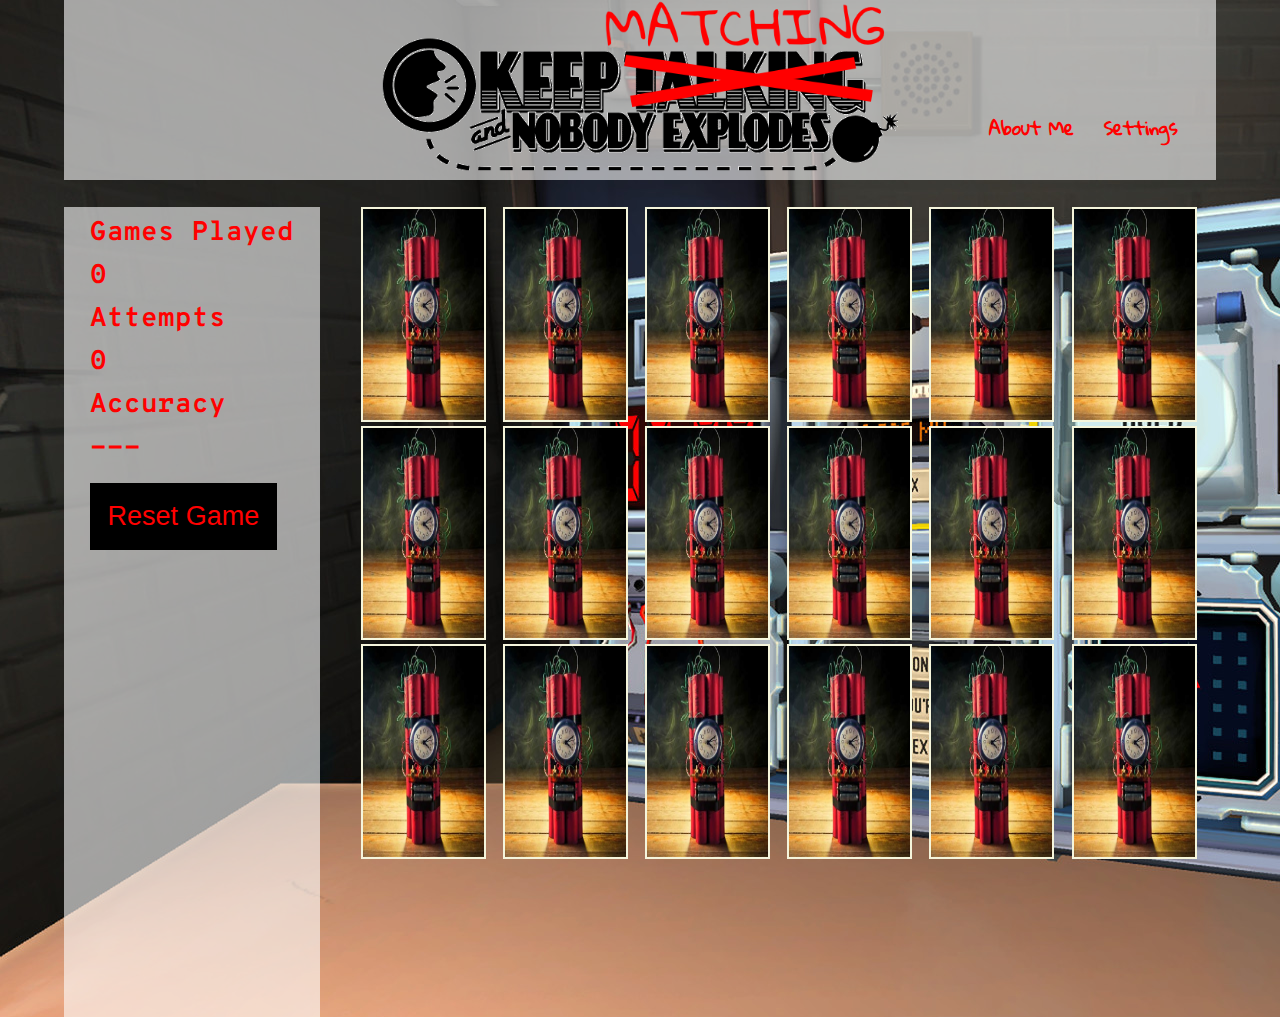
==== index.html @ 13869fd3 "memory match 1.0 - Michael Duong" ====
<!DOCTYPE html>
<html lang="en">
<head>
    <meta charset="UTF-8">
    <title>Memory Match!</title>
    <script src="https://code.jquery.com/jquery-2.1.4.min.js"></script>
    <!--<script src="http://learning-fuze.github.io/memory_match/v0.1/script.js"></script>-->
    <script src="main.js"></script>
    <link href="https://fonts.googleapis.com/css?family=Gloria+Hallelujah|Overpass+Mono" rel="stylesheet">
    <link rel="stylesheet" href="style.css">


</head>
<body>

<header>
    <img src="ktane-logo.png" alt="Memory Match Logo">
    <ul>
        <li><a href="about.html" target="_blank">About Me</a></li>
        <li><a href="#">Settings</a></li>
    </ul>


</header>

<section id="stats-container">
    <div class="games-played">
        <div class="label">Games Played</div>
        <div class="value">0</div>
    </div>

    <div class="attempts">
        <div class="label">Attempts</div>
        <div class="value">0</div>
    </div>

    <div class="accuracy">
        <div class="label">Accuracy</div>
        <div class="value">---</div>
    </div>

    <button class="reset">Reset Game</button>
</section>

<div id="game-area">

    <div class="card">
        <div class="front">
            <img src="red_wire.jpg">
        </div>
        <div class="back">
            <img src="bomb_back.jpg">
        </div>
    </div>

    <div class="card">
        <div class="front">
            <img src="red_wire.jpg">
        </div>
        <div class="back">
            <img src="bomb_back.jpg">
        </div>
    </div>

    <div class="card">
        <div class="front">
            <img src="orange_wire.jpg">
        </div>
        <div class="back">
            <img src="bomb_back.jpg">
        </div>
    </div>

    <div class="card">
        <div class="front">
            <img src="orange_wire.jpg">
        </div>
        <div class="back">
            <img src="bomb_back.jpg">
        </div>
    </div>

    <div class="card">
        <div class="front">
            <img src="yellow_wire.jpg">
        </div>
        <div class="back">
            <img src="bomb_back.jpg">
        </div>
    </div>

    <div class="card">
        <div class="front">
            <img src="yellow_wire.jpg">
        </div>
        <div class="back">
            <img src="bomb_back.jpg">
        </div>
    </div>

    <div class="card">
        <div class="front">
            <img src="green_wire.jpg">
        </div>
        <div class="back">
            <img src="bomb_back.jpg">
        </div>
    </div>

    <div class="card">
        <div class="front">
            <img src="green_wire.jpg">
        </div>
        <div class="back">
            <img src="bomb_back.jpg">
        </div>
    </div>

    <div class="card">
        <div class="front">
            <img src="blue_wire.jpg">
        </div>
        <div class="back">
            <img src="bomb_back.jpg">
        </div>
    </div>

    <div class="card">
        <div class="front">
            <img src="blue_wire.jpg">
        </div>
        <div class="back">
            <img src="bomb_back.jpg">
        </div>
    </div>

    <div class="card">
        <div class="front">
            <img src="purple_wire.jpg">
        </div>
        <div class="back">
            <img src="bomb_back.jpg">
        </div>
    </div>

    <div class="card">
        <div class="front">
            <img src="purple_wire.jpg">
        </div>
        <div class="back">
            <img src="bomb_back.jpg">
        </div>
    </div>

    <div class="card">
        <div class="front">
            <img src="black_wire.png">
        </div>
        <div class="back">
            <img src="bomb_back.jpg">
        </div>
    </div>

    <div class="card">
        <div class="front">
            <img src="black_wire.png">
        </div>
        <div class="back">
            <img src="bomb_back.jpg">
        </div>
    </div>

    <div class="card">
        <div class="front">
            <img src="white_wire.jpg">
        </div>
        <div class="back">
            <img src="bomb_back.jpg">
        </div>
    </div>

    <div class="card">
        <div class="front">
            <img src="white_wire.jpg">
        </div>
        <div class="back">
            <img src="bomb_back.jpg">
        </div>
    </div>

    <div class="card">
        <div class="front">
            <img src="gray_wire.jpg">
        </div>
        <div class="back">
            <img src="bomb_back.jpg">
        </div>
    </div>

    <div class="card">
        <div class="front">
            <img src="gray_wire.jpg">
        </div>
        <div class="back">
            <img src="bomb_back.jpg">
        </div>
    </div>

</div>

</body>
</html>
---- style.css ----
html{
    height:90vh;
    font-size: 100%;
    color:red;
}

body{
    width:90%;
    height:100%;
    margin:0 auto;
    background-image:url(ktane-background.jpg);
    position:relative;
}

header{
    width:100%;
    height:20vh;
    position:relative;
    background-color: rgba(255,255,255,0.6);
    margin-bottom:3vh;
}

header img {
    height: 95%;
    width: auto;
    display:block;
    margin:0 auto;
}

ul {
    position:absolute;
    right: 2vw;
    bottom: 2vh;
}

li{
    list-style-type:none;
    display:inline-block;
    position:relative;
    right:0;
    margin: auto 1vw;
}

#stats-container{
    width:20%;
    height:100%;
    display:inline-block;
    margin:0;
    background-color:rgba(255,255,255,.6);
    font-family: "Overpass Mono", "monospace";
    font-weight:bold;
    font-size: 3vh;
    padding-left: 2vw;
}

.reset{
    background-color:black;
    color: red;
    padding: 2vmin;
    margin: 2vmin auto;
    font-size: 3vmin;
    border:none;
}

.label {
    margin: 1vh auto;
}

#game-area{
    width:75%;
    height:100%;
    float:right;
}

a:link, a:visited{
    text-decoration:none;
    font-size: 2vh;
    font-weight:bold;
    font-family: "gloria hallelujah", sans-serif;
    color:red;
}

.card{
    width: 14%;
    position: relative;
    height: 26%;
    display: inline-block;
    border: 2px beige solid;
    margin: auto 1%;
}
.front, .back{
    position: absolute;
    width: 100%;
    height: 100%;
    background-color:white;
}

.card img{
    height: 100%;
    width: 100%;
}

.winner{
    margin: auto;
    width: 25%;
    height: 20%;
    position: fixed;
    background-color:rgba(1,1,1,.6);
    color:red;
    top:50%;
    left:50%;
    transform:translate(-50%,-50%);
    font-size:3em;
    text-align:center;
}
.winner button{
    margin: auto;
}

/* ABOUT ME */

.about_background{
    width: 60%;
    position:relative;
    margin: auto;
}

.about_background img{
    width:100%;
    height: auto;
}
.about_content{
    width:45%;
    color:black;
    font-family: "Courier New";
    position: absolute;
    top:25%;
    left:10%;
    font-size: 1vw;
}
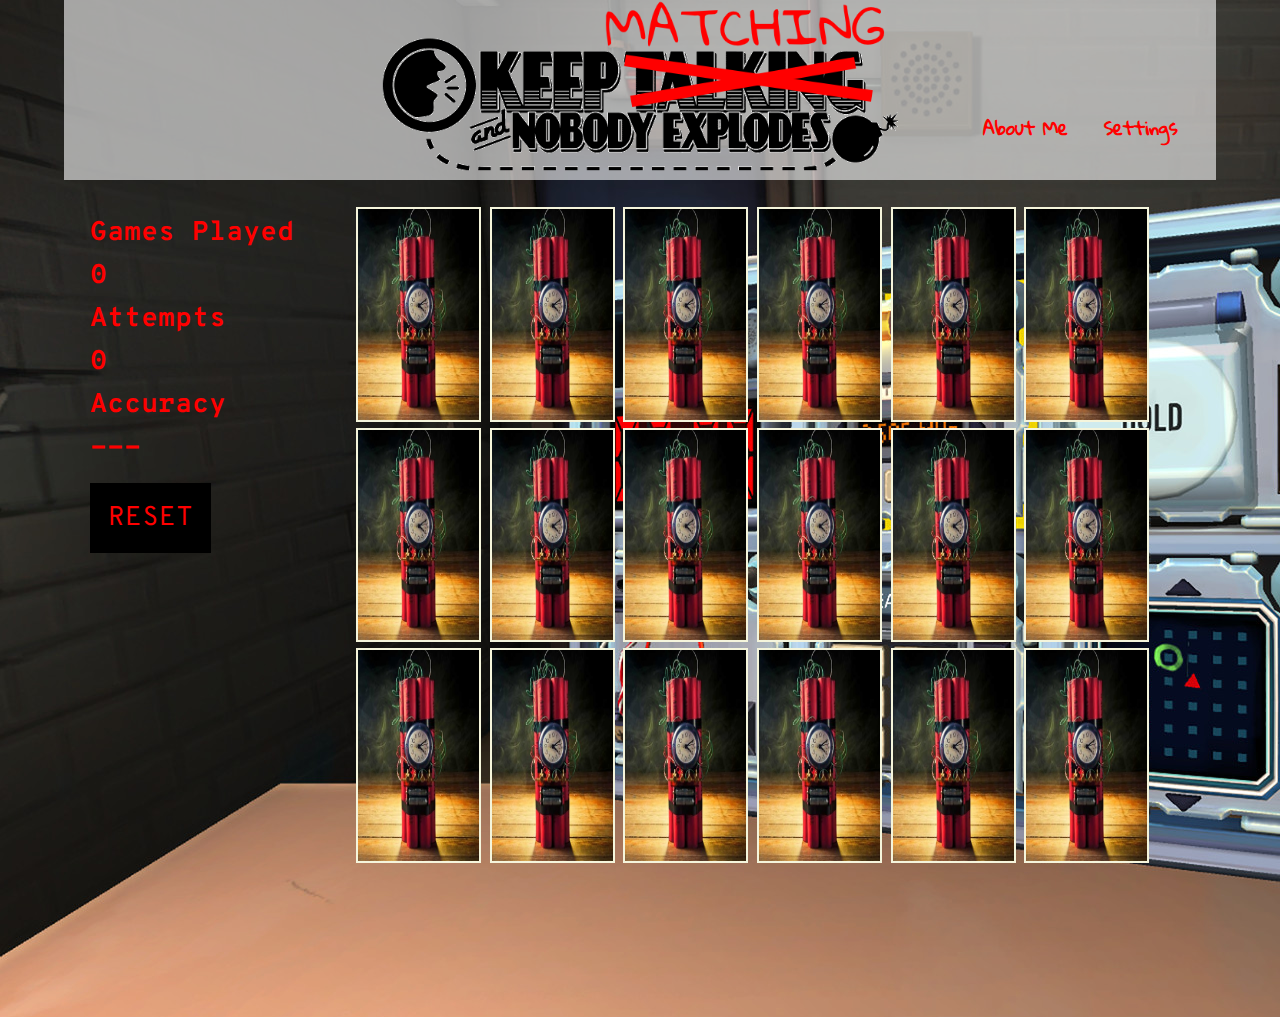
==== commit 7f521019: "memory match 1.0 - michael duong" ====
--- a/index.html
+++ b/index.html
@@ -4,7 +4,6 @@
     <meta charset="UTF-8">
     <title>Memory Match!</title>
     <script src="https://code.jquery.com/jquery-2.1.4.min.js"></script>
-    <!--<script src="http://learning-fuze.github.io/memory_match/v0.1/script.js"></script>-->
     <script src="main.js"></script>
     <link href="https://fonts.googleapis.com/css?family=Gloria+Hallelujah|Overpass+Mono" rel="stylesheet">
     <link rel="stylesheet" href="style.css">
@@ -39,7 +38,7 @@
         <div class="value">---</div>
     </div>
 
-    <button class="reset">Reset Game</button>
+    <button class="reset">RESET</button>
 </section>
 
 <div id="game-area">
--- a/style.css
+++ b/style.css
@@ -1,4 +1,5 @@
 html{
+    font-family: "Overpass Mono", "monospace";
     height:90vh;
     font-size: 100%;
     color:red;
@@ -46,8 +47,6 @@
     height:100%;
     display:inline-block;
     margin:0;
-    background-color:rgba(255,255,255,.6);
-    font-family: "Overpass Mono", "monospace";
     font-weight:bold;
     font-size: 3vh;
     padding-left: 2vw;
@@ -59,6 +58,7 @@
     padding: 2vmin;
     margin: 2vmin auto;
     font-size: 3vmin;
+    font-family: "Overpass Mono", "monospace";
     border:none;
 }
 
@@ -86,7 +86,7 @@
     height: 26%;
     display: inline-block;
     border: 2px beige solid;
-    margin: auto 1%;
+    margin: auto 0.5%;
 }
 .front, .back{
     position: absolute;
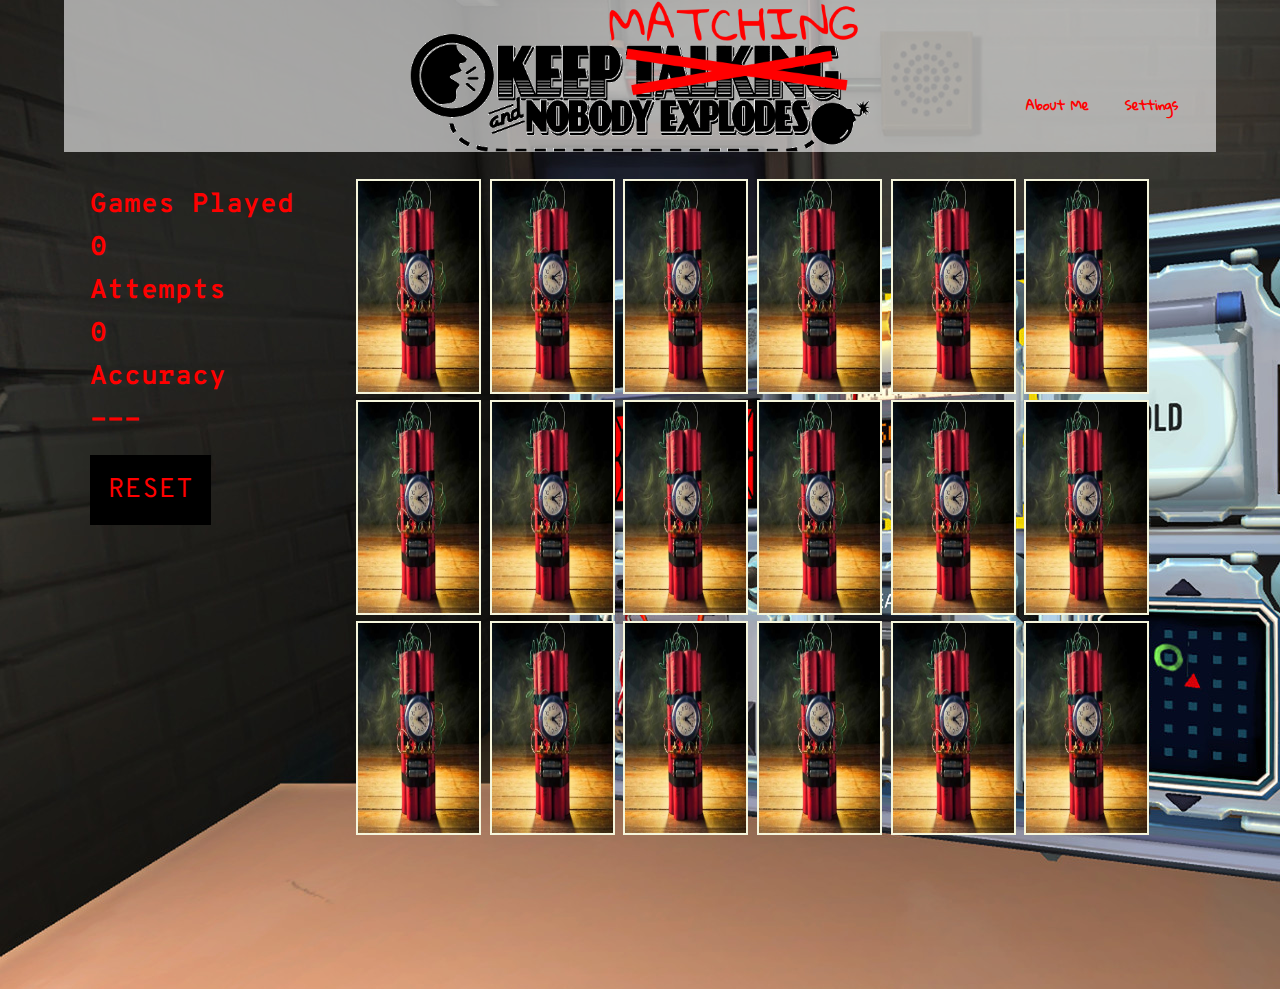
==== commit 5421b4de: "fixed resizing bug in the header image" ====
--- a/index.html
+++ b/index.html
@@ -13,7 +13,7 @@
 <body>
 
 <header>
-    <img src="ktane-logo.png" alt="Memory Match Logo">
+    <div class="header-img-container"><img src="ktane-logo.png" alt="Memory Match Logo"></div>
     <ul>
         <li><a href="about.html" target="_blank">About Me</a></li>
         <li><a href="#">Settings</a></li>
--- a/style.css
+++ b/style.css
@@ -1,8 +1,13 @@
 html{
     font-family: "Overpass Mono", "monospace";
     height:90vh;
-    font-size: 100%;
+    font-size: 0;
     color:red;
+
+}
+
+body > * {
+    font-size:initial;
 }
 
 body{
@@ -15,15 +20,19 @@
 
 header{
     width:100%;
-    height:20vh;
     position:relative;
     background-color: rgba(255,255,255,0.6);
     margin-bottom:3vh;
 }
 
+.header-img-container{
+    width:40%;
+    height:100%;
+    margin: 0 auto;
+}
 header img {
-    height: 95%;
-    width: auto;
+    width: 100%;
+    height:auto;
     display:block;
     margin:0 auto;
 }
@@ -74,7 +83,7 @@
 
 a:link, a:visited{
     text-decoration:none;
-    font-size: 2vh;
+    font-size: 1vw;
     font-weight:bold;
     font-family: "gloria hallelujah", sans-serif;
     color:red;
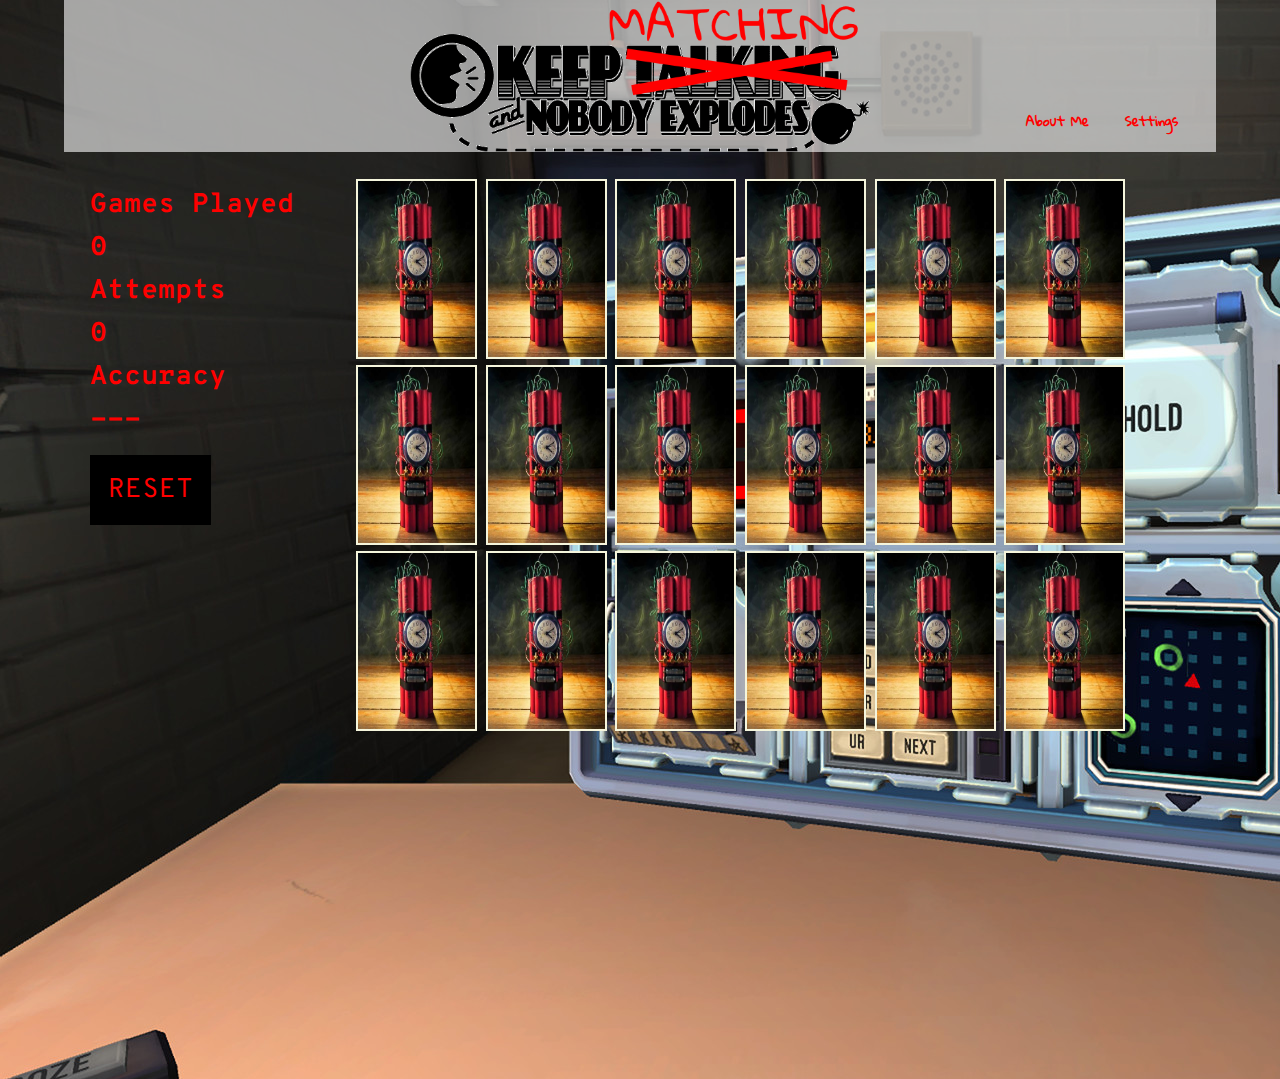
==== commit b891b3ca: "memory match v1.0" ====
--- a/index.html
+++ b/index.html
@@ -2,6 +2,7 @@
 <html lang="en">
 <head>
     <meta charset="UTF-8">
+    <meta name="viewport" content="width=device-width, initial-scale=1.0">
     <title>Memory Match!</title>
     <script src="https://code.jquery.com/jquery-2.1.4.min.js"></script>
     <script src="main.js"></script>
--- a/style.css
+++ b/style.css
@@ -1,9 +1,8 @@
 html{
     font-family: "Overpass Mono", "monospace";
-    height:90vh;
     font-size: 0;
+    margin:0;
     color:red;
-
 }
 
 body > * {
@@ -12,7 +11,7 @@
 
 body{
     width:90%;
-    height:100%;
+    height: 100vh;
     margin:0 auto;
     background-image:url(ktane-background.jpg);
     position:relative;
@@ -41,6 +40,7 @@
     position:absolute;
     right: 2vw;
     bottom: 2vh;
+    margin: 0;
 }
 
 li{
@@ -57,7 +57,7 @@
     display:inline-block;
     margin:0;
     font-weight:bold;
-    font-size: 3vh;
+    font-size: 3vmin;
     padding-left: 2vw;
 }
 
@@ -69,6 +69,10 @@
     font-size: 3vmin;
     font-family: "Overpass Mono", "monospace";
     border:none;
+}
+
+.reset:focus{
+    outline:none;
 }
 
 .label {
@@ -92,10 +96,11 @@
 .card{
     width: 14%;
     position: relative;
-    height: 26%;
+    height: 20%;
     display: inline-block;
     border: 2px beige solid;
     margin: auto 0.5%;
+    box-sizing: border-box;
 }
 .front, .back{
     position: absolute;
@@ -145,5 +150,5 @@
     position: absolute;
     top:25%;
     left:10%;
-    font-size: 1vw;
+    font-size: 2vh;
 }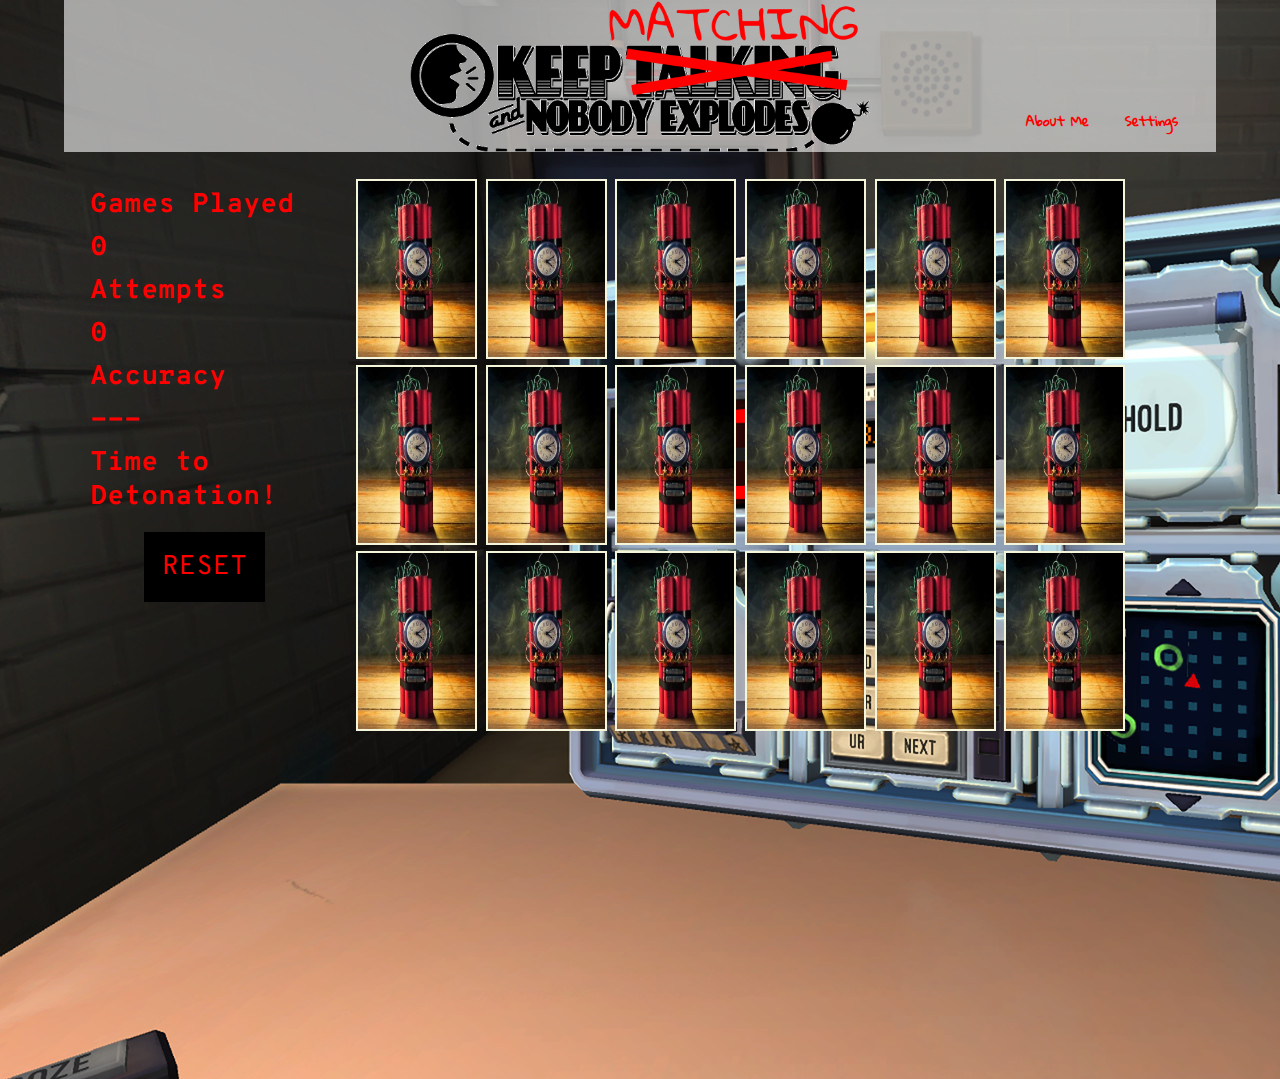
==== commit f5db19d3: "memory match v1.0 - Michael Duong" ====
--- a/index.html
+++ b/index.html
@@ -39,6 +39,11 @@
         <div class="value">---</div>
     </div>
 
+    <div>
+        <div class = "label">Time to Detonation!</div>
+        <div id="timer"></div>
+    </div>
+
     <button class="reset">RESET</button>
 </section>
 
--- a/style.css
+++ b/style.css
@@ -69,6 +69,7 @@
     font-size: 3vmin;
     font-family: "Overpass Mono", "monospace";
     border:none;
+    display:block;
 }
 
 .reset:focus{
@@ -77,6 +78,9 @@
 
 .label {
     margin: 1vh auto;
+}
+#timer {
+    font-size: 5vmin;
 }
 
 #game-area{
@@ -127,8 +131,34 @@
     font-size:3em;
     text-align:center;
 }
-.winner button{
+.winner button, .loser button{
     margin: auto;
+}
+
+.loser{
+    margin: auto;
+    width: 100%;
+    position: fixed;
+    background-color: black;
+    color:red;
+    top:50%;
+    left:50%;
+    transform:translate(-50%,-50%);
+    font-size:3em;
+    text-align:center;
+}
+
+.loser img{
+    width:100%;
+    height:auto;
+}
+
+.loser .reset {
+    position:fixed;
+    top:50%;
+    left:50%;
+    transform:translate(-50%,-50%);
+
 }
 
 /* ABOUT ME */
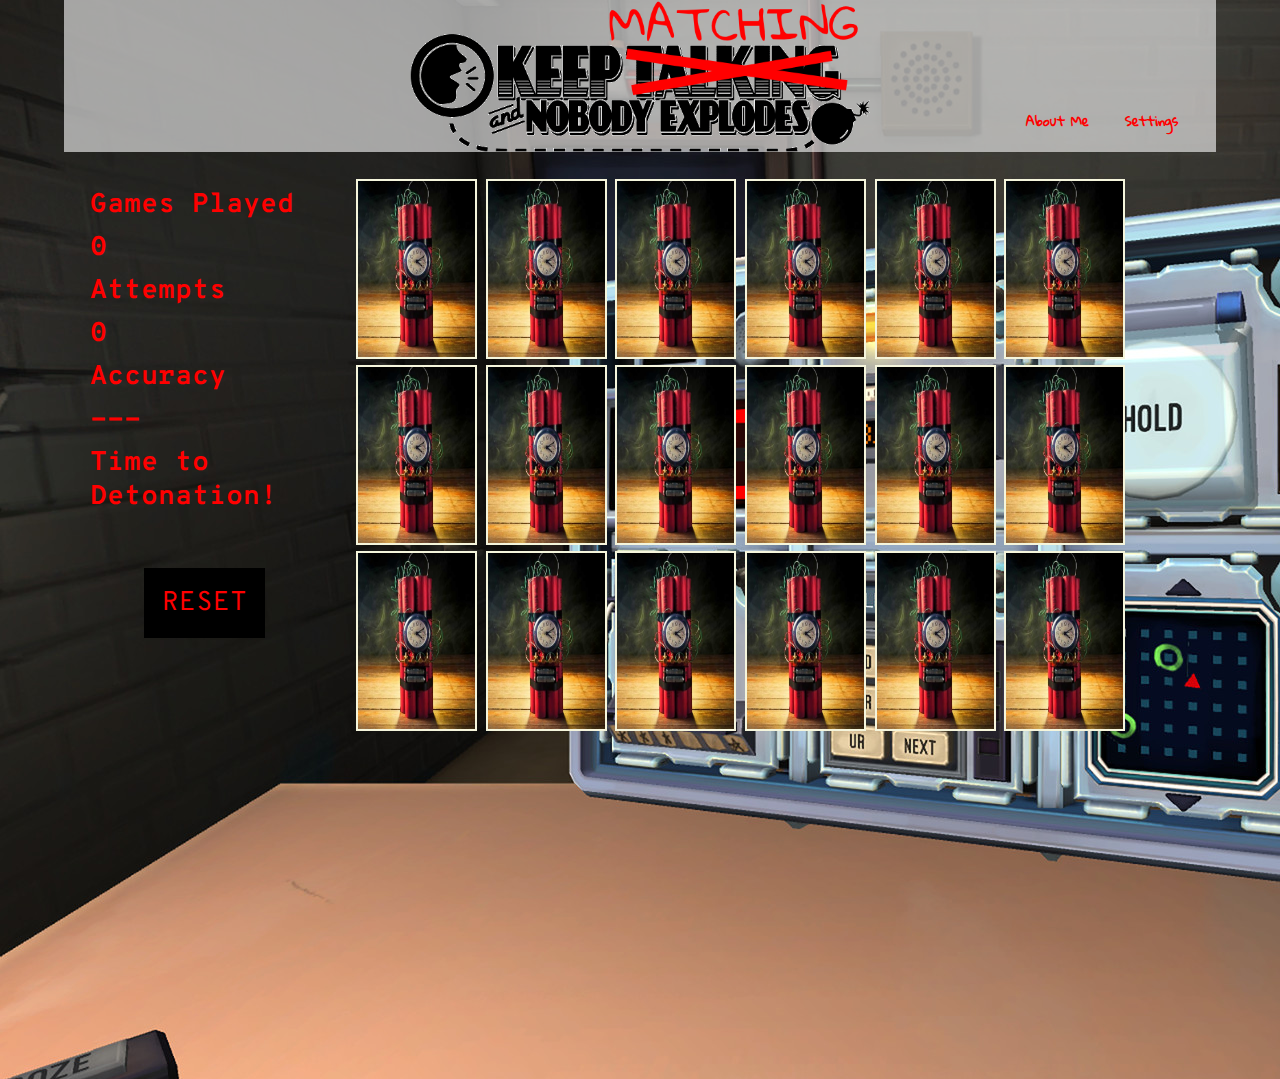
==== commit 86989659: "added a status indicator to show gaining/losing time on matches/mismatches" ====
--- a/index.html
+++ b/index.html
@@ -42,6 +42,7 @@
     <div>
         <div class = "label">Time to Detonation!</div>
         <div id="timer"></div>
+        <div class="time-status"></div>
     </div>
 
     <button class="reset">RESET</button>
--- a/style.css
+++ b/style.css
@@ -59,6 +59,10 @@
     font-weight:bold;
     font-size: 3vmin;
     padding-left: 2vw;
+}
+
+.time-status{
+    height:1em;
 }
 
 .reset{
@@ -128,11 +132,16 @@
     top:50%;
     left:50%;
     transform:translate(-50%,-50%);
-    font-size:3em;
+    font-size:4vmin;
     text-align:center;
 }
-.winner button, .loser button{
+.winner .reset, .loser .reset{
     margin: auto;
+}
+
+.winner .reset{
+    position:absolute;
+    bottom:0;
 }
 
 .loser{
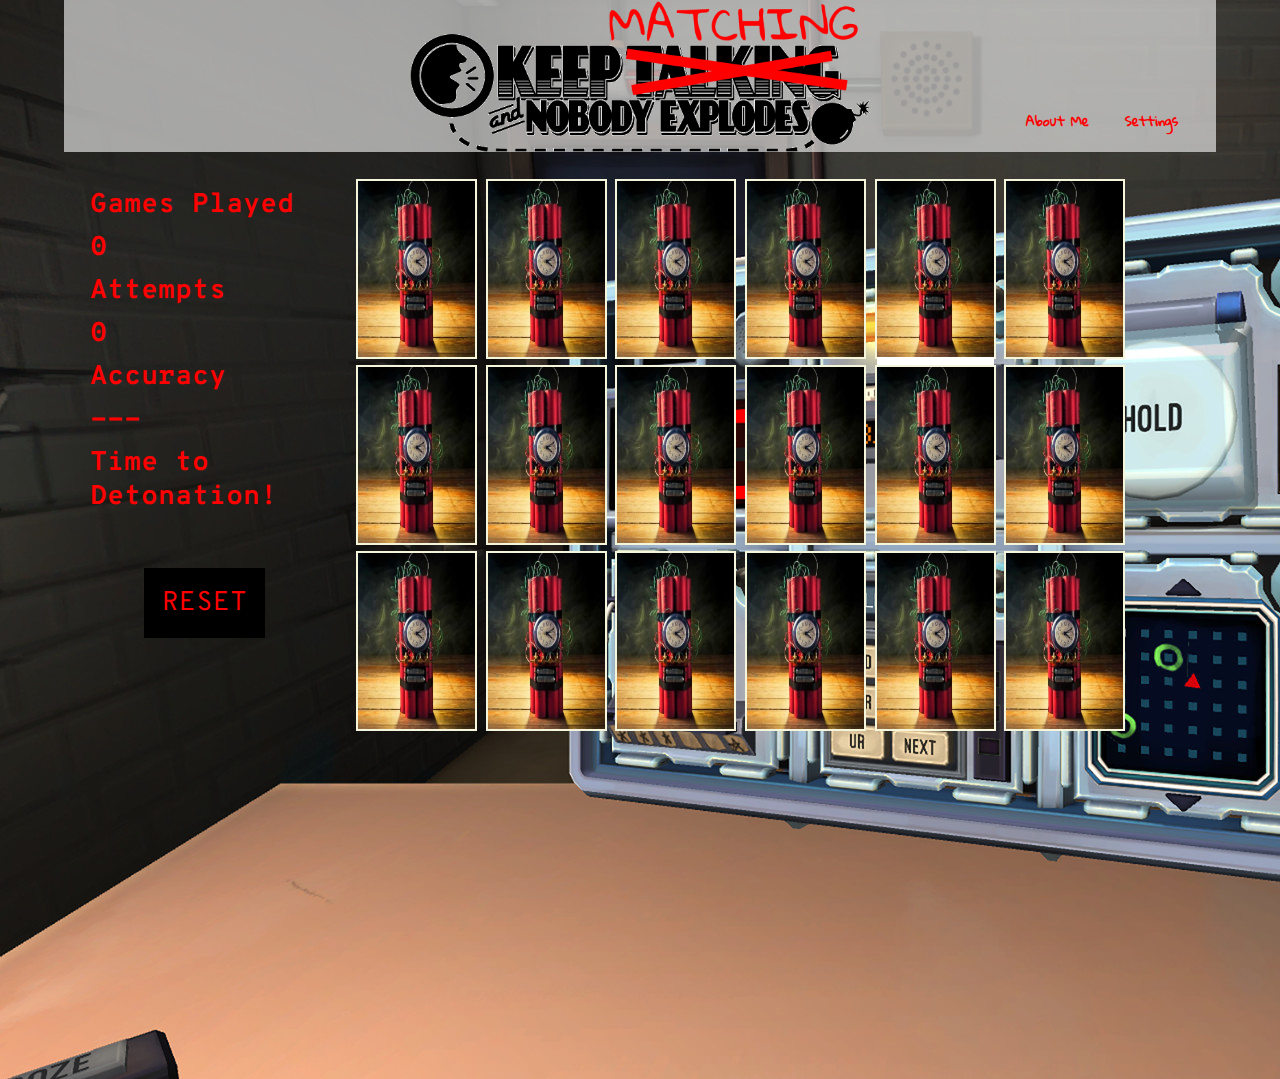
==== commit 3358aebd: "added countDownTimer back to ready function" ====
--- a/index.html
+++ b/index.html
@@ -96,7 +96,8 @@
     </div>
 
     <div class="card">
-        <div class="front">
+        <div class="front">cd..
+
             <img src="yellow_wire.jpg">
         </div>
         <div class="back">
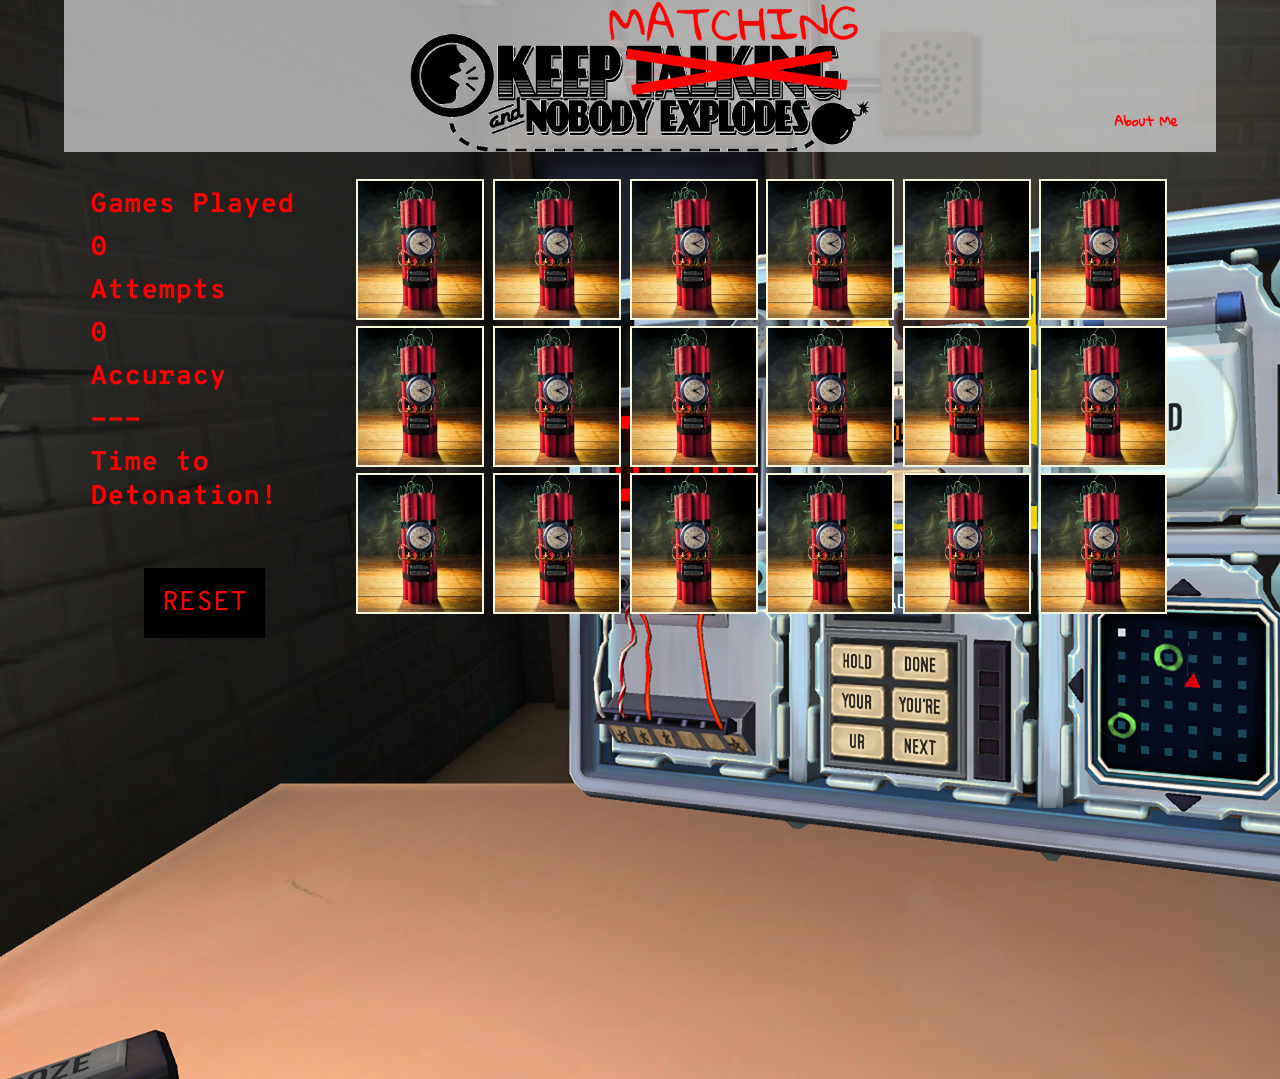
==== commit 29f2fc0d: "added mobile responsiveness with a media query and using vw instead of %" ====
--- a/index.html
+++ b/index.html
@@ -17,29 +17,29 @@
     <div class="header-img-container"><img src="ktane-logo.png" alt="Memory Match Logo"></div>
     <ul>
         <li><a href="about.html" target="_blank">About Me</a></li>
-        <li><a href="#">Settings</a></li>
+        <!--<li><a href="#">Settings</a></li>-->
     </ul>
 
 
 </header>
 
 <section id="stats-container">
-    <div class="games-played">
+    <div class="games-played stats">
         <div class="label">Games Played</div>
         <div class="value">0</div>
     </div>
 
-    <div class="attempts">
+    <div class="attempts stats">
         <div class="label">Attempts</div>
         <div class="value">0</div>
     </div>
 
-    <div class="accuracy">
+    <div class="accuracy stats">
         <div class="label">Accuracy</div>
         <div class="value">---</div>
     </div>
 
-    <div>
+    <div class="timer">
         <div class = "label">Time to Detonation!</div>
         <div id="timer"></div>
         <div class="time-status"></div>
@@ -96,9 +96,7 @@
     </div>
 
     <div class="card">
-        <div class="front">cd..
-
-            <img src="yellow_wire.jpg">
+        <div class="front"><img src="yellow_wire.jpg">
         </div>
         <div class="back">
             <img src="bomb_back.jpg">
--- a/style.css
+++ b/style.css
@@ -15,6 +15,7 @@
     margin:0 auto;
     background-image:url(ktane-background.jpg);
     position:relative;
+    overflow: hidden;
 }
 
 header{
@@ -102,9 +103,9 @@
 }
 
 .card{
-    width: 14%;
+    width: 10vw;
     position: relative;
-    height: 20%;
+    height: 11vw;
     display: inline-block;
     border: 2px beige solid;
     margin: auto 0.5%;
@@ -190,4 +191,38 @@
     top:25%;
     left:10%;
     font-size: 2vh;
+}
+
+@media only screen and (max-width: 414px){
+    #stats-container{
+        text-align:center;
+        width: 100%;
+        height: initial;
+        display: flex;
+        justify-content: space-around;
+        flex-flow: wrap;
+    }
+    #stats-container>.stats{
+        width:33%;
+    }
+    #stats-container>.timer{
+        width:100%;
+    }
+
+    #game-area{
+        width:100%;
+        height:initial;
+        display: flex;
+        justify-content: space-between;
+        flex-flow:wrap;
+    }
+
+    .card{
+        width: 14vw;
+        height: 15vw;
+        /*margin: 1vw auto;*/
+    }
+    .time-status{
+        height: 0;
+    }
 }